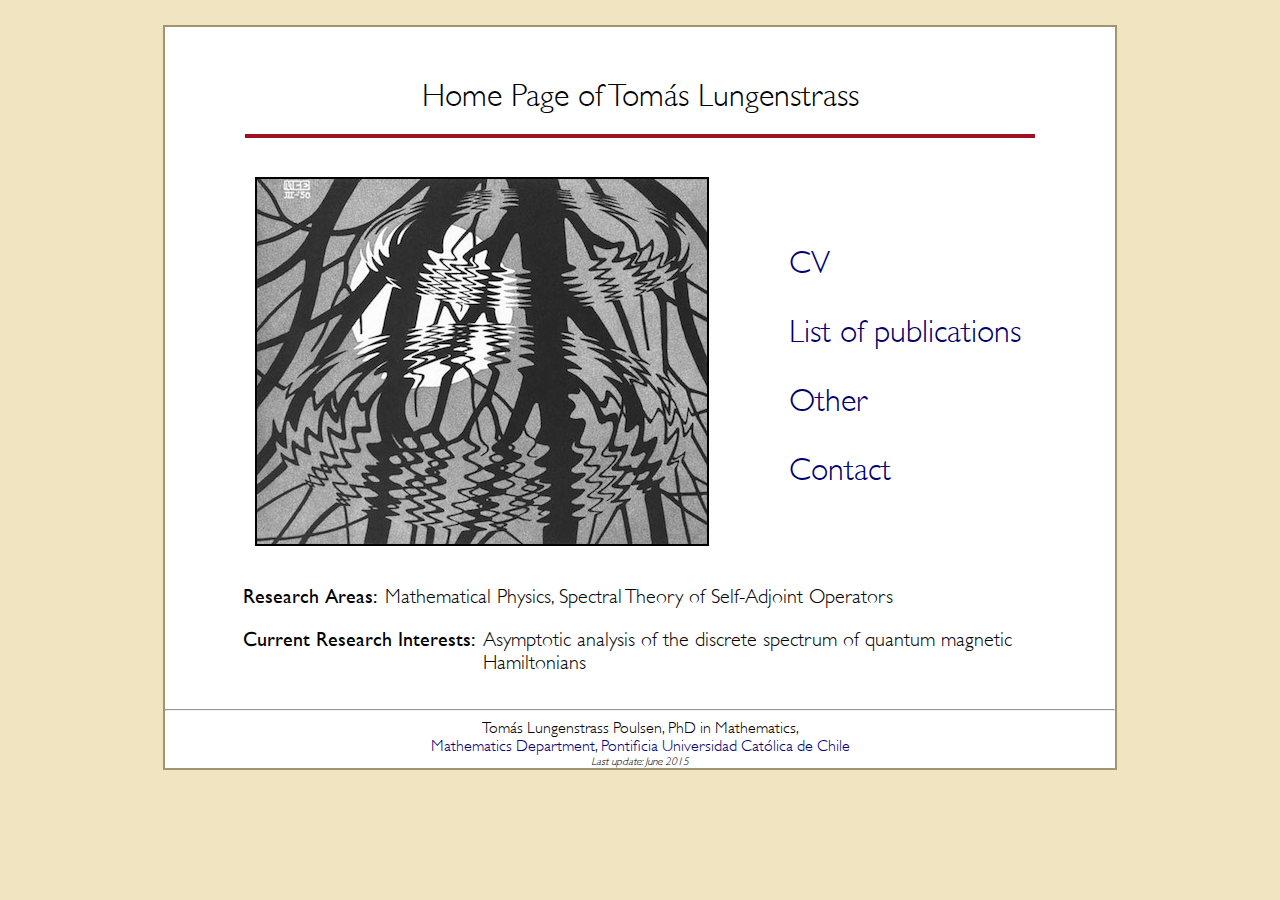
==== index.html @ d2c57707 "add original homepage" ====
<!DOCTYPE html>

<html>

<head>
    <title>Tomás Lungenstrass's Homepage</title>
    <meta name="author" content="Tomás Lungenstrass">
    <meta name="description" content="Provides information on Tomás Lungenstrass's teaching activity">
    <meta name="keywords" content="Teaching, Mathematics, Physics">
    <link rel="stylesheet" type="text/css" href="style.css">
    <meta charset="UTF-8">
    <meta name="viewport" content="width=device-width">
</head>

<body>
    <div id="container">

        <div id="header">
            <h1><a href="index.html">Home Page of Tomás Lungenstrass</a></h1>
        </div>

        <div id="content">
            <div id="index_image" class="image">
                <img alt="M.C. Escher - Rippled Surface" src='picture.jpg' height="365" width="450">
            </div>

            <div id="links">
                <p><a href="CV Tomas Lungenstrass 2015.pdf" target="_blank"> CV </a></p>
                <p><a href="publications.html">List of publications</a></p>
                <p><a href="https://soundcloud.com/toti-lungenstrass/sets/cantos-sacros-rusos" target="_blank">Other</a>
                </p>
                <p><a href="contact.html">Contact</a></p>
            </div>


            <div id="interests">
                <div class="interests_title">Research Areas:</div>
                <div class="interests_content">Mathematical Physics, Spectral Theory of Self-Adjoint Operators</div>
                <div class="interests_title">Current Research Interests:</div>
                <div class="interests_content">Asymptotic analysis of the discrete spectrum of quantum magnetic
                    Hamiltonians</div>
            </div>
        </div>


        <div id="footer">
            <hr>
            <p>Tomás Lungenstrass Poulsen, PhD in Mathematics,</p>
            <p><a href="http://www.mat.puc.cl" target="_blank">Mathematics Department</a>, <a href="http://www.uc.cl"
                    target="_blank">Pontificia Universidad Católica de Chile</a></p>
            <p id="update">Last update: June 2015</p>
        </div>

    </div>
</body>

</html>
---- style.css ----
﻿/* Created by Tomás Lungenstrass, March 2014*/

@font-face {
    font-family: Letra;
    src: url(GillSans-Light.ttf);
}
@font-face {
    font-family: Letra-Bold;
    src: url(GillSans.ttf);
}

/*Global*/

h1 {
    font-family:  Letra;
    font-weight: 300;
    
}

a {
    color: #000070;
    text-decoration: none;
}

.clear {
    clear: both;
}

/*Specific*/

body {
    margin-top: 25px;
    background: #f0e5c0;
    
    font-family:  Letra;
    font-weight: 200;
}

#container {
    width: 950px;
    margin: auto;
    margin-top: 0px;
    
    border: 2px solid #a09570;
    background: #ffffff;
}

#header {
    height: 150px;
}

#header h1 {
    margin: 0px 80px;
    padding: 50px 0px 20px;
    
    text-align: center;
    border-bottom: 4px solid #a01020;
}

#header a {
    text-decoration: none;
    color: #000000;
}

.image {
    float: left;
    margin-left: 90px;
}

.image img {
    border-style: solid;
    border-color: #000000;
    border-width: 2px;
}

#index_image {
    margin-bottom: 35px;
}

#index_image img {
    
}

#contact_image {
    margin-bottom: 55px;
}

#links {
    margin: 35px 80px 30px;
    float: left;
}

#links p {
    font-size: 24pt;
}

#contact {
    margin: 35px 80px 30px;
    float: left;
}

.contact_title {
    font-family: Letra-Bold;
}

.contact_title p {
    margin: 15px 0px 3px;
}

.contact_content p {
    margin: 0px;
}


#interests {
    margin: 45px 70px 35px;
    clear: both;
    
    font-size: 20px;
}

.interests_title {
    float: left;
    clear: left;
    margin: 0px 8px 20px;
    
    font-family: Letra-Bold;
}

.interests_content {
    margin: 0px 0px 20px;
}

.publications {
    margin: 0px 90px 30px;
}

.pub_title {
    margin: 0px 80px 0px;
    font-size: 24pt;
}

.pub_title p {
    margin: 15px 0px 3px;
}

#footer {
    clear:both;
}

#footer p {
    text-align: center;
    margin: 0px;
}

#update {
    margin-top: 8px;
    
    font-style: italic;
    font-size: 0.7em;
}
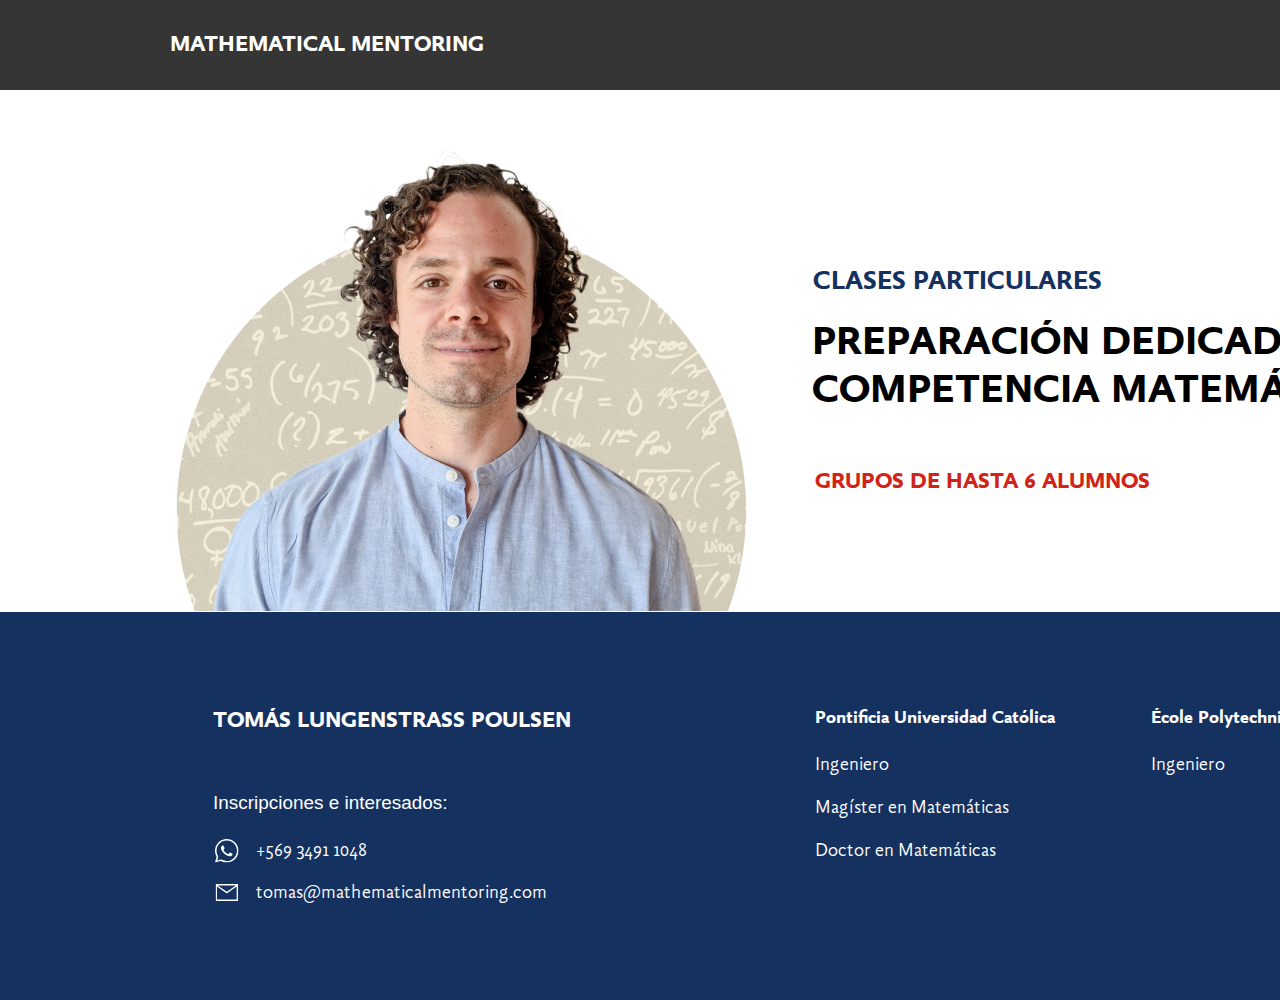
==== commit 92afc449: "add new desktop website" ====
--- a/index.html
+++ b/index.html
@@ -1,57 +1,128 @@
 <!DOCTYPE html>
-
-<html>
+<html lang="en">
 
 <head>
-    <title>Tomás Lungenstrass's Homepage</title>
-    <meta name="author" content="Tomás Lungenstrass">
-    <meta name="description" content="Provides information on Tomás Lungenstrass's teaching activity">
-    <meta name="keywords" content="Teaching, Mathematics, Physics">
-    <link rel="stylesheet" type="text/css" href="style.css">
-    <meta charset="UTF-8">
-    <meta name="viewport" content="width=device-width">
+  <meta charset="UTF-8" />
+  <meta http-equiv="X-UA-Compatible" content="IE=edge" />
+  <meta name="viewport" content="width=device-width, initial-scale=1.0" />
+
+  <title>Preparación PAES Matemáticas</title>
+  <meta name="author" content="Tomás Lungenstrass Poulsen">
+  <meta name="description"
+    content="Provee información acerca de las clases particulares impartidas por Tomás Lungenstrass">
+  <meta name="keywords" content="Enseñar, Matemáticas, PAES, Clases particulares, Preparación PAES">
+
+  <link rel="icon" type="image/x-icon" href="favicon.png">
+  <link rel="stylesheet" href="./vars.css" />
+  <link rel="stylesheet" href="./style.css" />
+
+  <style>
+    a,
+    button,
+    input,
+    select,
+    h1,
+    h2,
+    h3,
+    h4,
+    h5,
+    * {
+      box-sizing: border-box;
+      margin: 0;
+      padding: 0;
+      border: none;
+      text-decoration: none;
+      appearance: none;
+      background: none;
+
+      -webkit-font-smoothing: antialiased;
+    }
+  </style>
 </head>
 
 <body>
-    <div id="container">
+  <div class="escritorio">
+    <div class="rectangle-1"></div>
+    <div class="navbar"></div>
+    <div class="relativecontainer">
+      <div class="ingeniero">Ingeniero</div>
+      <div class="cole-polytechnique-de-paris">
+        École Polytechnique de Paris
+      </div>
+      <div class="pontificia-universidad-cat-lica">
+        Pontificia Universidad Católica
+      </div>
+      <div class="ingeniero2">Ingeniero</div>
+      <div class="mag-ster-en-matem-ticas">Magíster en Matemáticas</div>
+      <div class="doctor-en-matem-ticas">Doctor en Matemáticas</div>
+      <div class="tom-s-lungenstrass">MATHEMATICAL MENTORING</div>
+      <div class="clases-particulares">CLASES PARTICULARES</div>
+      <div class="grupos-de-hasta-6-alumnos">GRUPOS DE HASTA 6 ALUMNOS</div>
+      <div class="preparaci-n-dedicada-paes-competencia-matem-ticas-2-m-2">
+        PREPARACIÓN DEDICADA PAES
+        <br />
+        COMPETENCIA MATEMÁTICA 2 (M2)
+      </div>
+      <div class="button">
+        <div class="contactar">
+          <a
+            href="https://wa.me/56934911048?text=Hola%21%20Quisiera%20m%C3%A1s%20informaci%C3%B3n%20acerca%20de%20las%20clases%20de%20preparaci%C3%B3n%20PAES%20matem%C3%A1ticas.%20Gracias.">CONTACTAR</a>
+          <!-- <div class="contactar"><a href="mailto:tomas@mathematicalmentoring.com?subject=Preparación PAES">CONTACTAR</a> -->
+        </div>
+      </div>
+      <img class="image" src="image0.png" />
+      <div class="inscripciones-e-interesados">
+        Inscripciones e interesados:
+      </div>
+      <div class="tom-s-lungenstrass2">TOMÁS LUNGENSTRASS POULSEN</div>
+      <div class="contact-number">
+        <div class="icon-1">
+          <svg class="disen-o-web-v-2-04" width="20" height="20" viewBox="0 0 20 20" fill="none"
+            xmlns="http://www.w3.org/2000/svg">
+            <g clip-path="url(#clip0_3_2)">
+              <path
+                d="M1.30955 15.2598C1.12366 15.9189 0.946224 16.5695 0.768784 17.2286L-0.000122006 20L0.920875 19.7634C2.239 19.417 3.55712 19.0706 4.87525 18.7241C4.99354 18.6903 5.14563 18.665 5.33152 18.7664C6.71724 19.5015 8.20436 19.8817 9.74217 19.9071C12.3193 19.9578 14.6091 19.1044 16.5694 17.3975C19.7548 14.6261 20.8195 9.97043 19.1465 6.0921C17.5242 2.31517 13.9923 0 9.97875 0C9.66612 0 9.35349 0.016899 9.04086 0.0422476C6.45531 0.270384 4.26688 1.38572 2.52628 3.34601C-0.295855 6.53147 -0.802826 11.0182 1.25041 14.7782C1.3349 14.9387 1.3518 15.0908 1.30955 15.2598ZM1.318 9.46346C1.47854 6.9286 2.55163 4.83312 4.51192 3.22771C6.17647 1.85889 8.15366 1.20828 10.3843 1.29278C14.3641 1.44487 17.8537 4.51204 18.4959 8.43261C19.1634 12.4884 17.1101 16.2907 13.4008 17.8961C12.2517 18.3946 11.0941 18.6396 9.95341 18.6396C8.45784 18.6396 6.97073 18.2172 5.50896 17.3722C5.37377 17.2962 5.26393 17.2793 5.11183 17.3215C4.40207 17.5158 3.69232 17.7017 2.98256 17.8876L1.85877 18.1665L2.16295 17.0511C2.35729 16.3329 2.55163 15.6316 2.74597 14.9303C2.77132 14.8289 2.76287 14.7782 2.71217 14.6853C1.67288 13.0798 1.20816 11.3223 1.318 9.4719V9.46346Z"
+                fill="white" />
+              <path
+                d="M6.29483 10.6041C7.79884 12.632 9.55634 13.8995 11.6687 14.4825C12.6066 14.7444 13.3924 14.643 14.1191 14.1783C14.6683 13.8234 14.9133 13.3164 14.9049 12.5306C14.9049 12.4715 14.888 12.463 14.8711 12.4546L14.7612 12.3954C14.1022 12.0575 13.4178 11.711 12.7165 11.4237C12.6151 11.3815 12.5475 11.3899 12.4545 11.5251C12.294 11.7364 12.125 11.9476 11.956 12.1504L11.6941 12.4799C11.5589 12.6489 11.3138 12.8179 10.9421 12.6658C9.4127 12.0575 8.20442 11.0182 7.34257 9.5733C7.18203 9.30292 7.19893 9.05788 7.40172 8.8213C7.62141 8.55936 7.82419 8.28898 8.01008 8.01859C8.09458 7.9003 8.09458 7.7989 8.03543 7.66371C7.78195 7.07225 7.53691 6.49768 7.30877 5.90621C7.12288 5.42459 6.96234 5.42459 6.79335 5.46684H6.73421C6.73421 5.46684 6.65816 5.46684 6.62436 5.46684C6.10894 5.46684 6.016 5.53444 5.70337 5.89776C5.06965 6.62442 4.89221 7.46092 5.15415 8.46642C5.35694 9.26067 5.83011 9.92818 6.32863 10.6041H6.29483Z"
+                fill="white" />
+            </g>
+            <defs>
+              <clipPath id="clip0_3_2">
+                <rect width="19.9324" height="20" fill="white" />
+              </clipPath>
+            </defs>
+          </svg>
+        </div>
+        <div class="_569-3491-1048"><a
+            href="https://wa.me/56934911048?text=Hola%21%20Quisiera%20m%C3%A1s%20informaci%C3%B3n%20acerca%20de%20las%20clases%20de%20preparaci%C3%B3n%20PAES%20matem%C3%A1ticas.%20Gracias.">+569
+            3491 1048</a></div>
+      </div>
+      <div class="contact-mail">
+        <div class="icon-2">
+          <svg class="disen-o-web-v-2-05" width="20" height="16" viewBox="0 0 20 16" fill="none"
+            xmlns="http://www.w3.org/2000/svg">
+            <g clip-path="url(#clip0_3_7)">
+              <path
+                d="M0 15.15H20V0H0V15.15ZM9.99578 6.90325L1.90114 1.23363H18.0989L9.99578 6.90325ZM18.7664 2.26447V13.9163H1.23363V2.26447L9.64935 8.15378C9.86058 8.29742 10.1479 8.29742 10.3591 8.15378L18.7748 2.26447H18.7664Z"
+                fill="white" />
+            </g>
+            <defs>
+              <clipPath id="clip0_3_7">
+                <rect width="20" height="15.15" fill="white" />
+              </clipPath>
+            </defs>
+          </svg>
+        </div>
+        <div class="tomas-mathematicalmentoring-com">
+          <a href="mailto:tomas@mathematicalmentoring.com?subject=Preparación PAES">tomas@mathematicalmentoring.com</a>
+        </div>
+      </div>
+      <div class="divider-1"></div>
+      <div class="divider-2"></div>
+    </div>
 
-        <div id="header">
-            <h1><a href="index.html">Home Page of Tomás Lungenstrass</a></h1>
-        </div>
-
-        <div id="content">
-            <div id="index_image" class="image">
-                <img alt="M.C. Escher - Rippled Surface" src='picture.jpg' height="365" width="450">
-            </div>
-
-            <div id="links">
-                <p><a href="CV Tomas Lungenstrass 2015.pdf" target="_blank"> CV </a></p>
-                <p><a href="publications.html">List of publications</a></p>
-                <p><a href="https://soundcloud.com/toti-lungenstrass/sets/cantos-sacros-rusos" target="_blank">Other</a>
-                </p>
-                <p><a href="contact.html">Contact</a></p>
-            </div>
-
-
-            <div id="interests">
-                <div class="interests_title">Research Areas:</div>
-                <div class="interests_content">Mathematical Physics, Spectral Theory of Self-Adjoint Operators</div>
-                <div class="interests_title">Current Research Interests:</div>
-                <div class="interests_content">Asymptotic analysis of the discrete spectrum of quantum magnetic
-                    Hamiltonians</div>
-            </div>
-        </div>
-
-
-        <div id="footer">
-            <hr>
-            <p>Tomás Lungenstrass Poulsen, PhD in Mathematics,</p>
-            <p><a href="http://www.mat.puc.cl" target="_blank">Mathematics Department</a>, <a href="http://www.uc.cl"
-                    target="_blank">Pontificia Universidad Católica de Chile</a></p>
-            <p id="update">Last update: June 2015</p>
-        </div>
-
-    </div>
+  </div>
 </body>
 
 </html>--- a/vars.css
+++ b/vars.css
@@ -0,0 +1,12 @@
+/* Figma Styles of your File */
+:root {
+  /* Colors */
+  --blue: #153160;
+  --red: #d12318;
+  --gray: #353535;
+  --white: #ffffff;
+  --black: #000000;
+
+  /* Fonts */
+  /* Effects */
+}
--- a/style.css
+++ b/style.css
@@ -1,161 +1,330 @@
-﻿/* Created by Tomás Lungenstrass, March 2014*/
-
 @font-face {
-    font-family: Letra;
-    src: url(GillSans-Light.ttf);
-}
+  font-family: Letra;
+  src: url(Yoga\ Sans\ -\ Light.ttf);
+}
+
 @font-face {
-    font-family: Letra-Bold;
-    src: url(GillSans.ttf);
-}
-
-/*Global*/
-
-h1 {
-    font-family:  Letra;
-    font-weight: 300;
-    
+  font-family: Letra-Bold;
+  src: url(Yoga\ Sans\ -\ Bold.ttf);
 }
 
 a {
-    color: #000070;
-    text-decoration: none;
-}
-
-.clear {
-    clear: both;
-}
-
-/*Specific*/
-
-body {
-    margin-top: 25px;
-    background: #f0e5c0;
-    
-    font-family:  Letra;
-    font-weight: 200;
-}
-
-#container {
-    width: 950px;
-    margin: auto;
-    margin-top: 0px;
-    
-    border: 2px solid #a09570;
-    background: #ffffff;
-}
-
-#header {
-    height: 150px;
-}
-
-#header h1 {
-    margin: 0px 80px;
-    padding: 50px 0px 20px;
-    
-    text-align: center;
-    border-bottom: 4px solid #a01020;
-}
-
-#header a {
-    text-decoration: none;
-    color: #000000;
+  color: var(--white, #ffffff);
+}
+
+.escritorio,
+.escritorio * {
+  box-sizing: border-box;
+}
+
+.escritorio {
+  background: var(--white, #ffffff);
+  width: 100%;
+  height: 62.5rem;
+  position: relative;
+  overflow: hidden;
+}
+
+.relativecontainer {
+  height: 62.5rem;
+  width: 106.50875rem;
+  margin: auto;
+  position: relative;
+}
+
+.rectangle-1 {
+  background: var(--blue, #153160);
+  width: 100%;
+  height: 24.260625rem;
+  position: absolute;
+  left: 0rem;
+  top: 38.239375rem;
+}
+
+.navbar {
+  background: var(--gray, #353535);
+  width: 100%;
+  height: 5.62125rem;
+  position: absolute;
+  left: 0rem;
+  top: 0rem;
+}
+
+.ingeniero {
+  color: var(--white, #ffffff);
+  text-align: left;
+  font-family: Letra, sans-serif;
+  font-size: 1.1834321022033691rem;
+  line-height: 1.775rem;
+  font-weight: 400;
+  position: absolute;
+  left: 71.9675rem;
+  top: 46.9675rem;
+}
+
+.cole-polytechnique-de-paris {
+  color: var(--white, #ffffff);
+  text-align: left;
+  font-family: Letra-Bold, sans-serif;
+  font-size: 1.1834321022033691rem;
+  line-height: 1.775rem;
+  font-weight: 400;
+  position: absolute;
+  left: 71.9675rem;
+  top: 44.00875rem;
+}
+
+.pontificia-universidad-cat-lica {
+  color: var(--white, #ffffff);
+  text-align: left;
+  font-family: Letra-Bold, sans-serif;
+  font-size: 1.1834321022033691rem;
+  line-height: 1.775rem;
+  font-weight: 400;
+  position: absolute;
+  left: 50.96125rem;
+  top: 44.00875rem;
+}
+
+.ingeniero2 {
+  color: var(--white, #ffffff);
+  text-align: left;
+  font-family: Letra, sans-serif;
+  font-size: 1.1834321022033691rem;
+  line-height: 1.775rem;
+  font-weight: 400;
+  position: absolute;
+  left: 50.96125rem;
+  top: 46.9675rem;
+}
+
+.mag-ster-en-matem-ticas {
+  color: var(--white, #ffffff);
+  text-align: left;
+  font-family: Letra, sans-serif;
+  font-size: 1.1834321022033691rem;
+  line-height: 1.775rem;
+  font-weight: 400;
+  position: absolute;
+  left: 50.96125rem;
+  top: 49.63rem;
+}
+
+.doctor-en-matem-ticas {
+  color: var(--white, #ffffff);
+  text-align: left;
+  font-family: Letra, sans-serif;
+  font-size: 1.1834321022033691rem;
+  line-height: 1.775rem;
+  font-weight: 400;
+  position: absolute;
+  left: 50.96125rem;
+  top: 52.293125rem;
+}
+
+.tom-s-lungenstrass {
+  color: var(--white, #ffffff);
+  text-align: left;
+  font-family: Letra-Bold, sans-serif;
+  font-size: 1.479290246963501rem;
+  line-height: 2.07125rem;
+  font-weight: 400;
+  position: absolute;
+  left: 10.650625rem;
+  top: 1.775rem;
+}
+
+.clases-particulares {
+  color: var(--blue, #153160);
+  text-align: left;
+  font-family: Letra-Bold, sans-serif;
+  font-size: 1.7751480340957642rem;
+  line-height: 2.366875rem;
+  font-weight: 400;
+  position: absolute;
+  left: 50.81375rem;
+  top: 16.34625rem;
+}
+
+.grupos-de-hasta-6-alumnos {
+  color: var(--red, #d12318);
+  text-align: left;
+  font-family: Letra-Bold, sans-serif;
+  font-size: 1.479290246963501rem;
+  line-height: 2.07125rem;
+  font-weight: 400;
+  position: absolute;
+  left: 50.96125rem;
+  top: 29.068125rem;
+}
+
+.preparaci-n-dedicada-paes-competencia-matem-ticas-2-m-2 {
+  color: var(--black, #000000);
+  text-align: left;
+  font-family: Letra-Bold, sans-serif;
+  font-size: 2.662722110748291rem;
+  line-height: 2.95875rem;
+  font-weight: 400;
+  position: absolute;
+  left: 50.739375rem;
+  top: 19.89625rem;
+}
+
+.button {
+  background: var(--red, #d12318);
+  padding: 0.739375rem 1.183125rem 0.739375rem 1.183125rem;
+  display: flex;
+  flex-direction: row;
+  gap: 0.591875rem;
+  align-items: center;
+  justify-content: center;
+  position: absolute;
+  left: 86.6125rem;
+  top: 1.183125rem;
+}
+
+.contactar {
+  color: var(--white, #ffffff);
+  text-align: left;
+  font-family: Letra-Bold, sans-serif;
+  font-size: 1.1834321022033691rem;
+  line-height: 1.775rem;
+  font-weight: 400;
+  position: relative;
 }
 
 .image {
-    float: left;
-    margin-left: 90px;
-}
-
-.image img {
-    border-style: solid;
-    border-color: #000000;
-    border-width: 2px;
-}
-
-#index_image {
-    margin-bottom: 35px;
-}
-
-#index_image img {
-    
-}
-
-#contact_image {
-    margin-bottom: 55px;
-}
-
-#links {
-    margin: 35px 80px 30px;
-    float: left;
-}
-
-#links p {
-    font-size: 24pt;
-}
-
-#contact {
-    margin: 35px 80px 30px;
-    float: left;
-}
-
-.contact_title {
-    font-family: Letra-Bold;
-}
-
-.contact_title p {
-    margin: 15px 0px 3px;
-}
-
-.contact_content p {
-    margin: 0px;
-}
-
-
-#interests {
-    margin: 45px 70px 35px;
-    clear: both;
-    
-    font-size: 20px;
-}
-
-.interests_title {
-    float: left;
-    clear: left;
-    margin: 0px 8px 20px;
-    
-    font-family: Letra-Bold;
-}
-
-.interests_content {
-    margin: 0px 0px 20px;
-}
-
-.publications {
-    margin: 0px 90px 30px;
-}
-
-.pub_title {
-    margin: 0px 80px 0px;
-    font-size: 24pt;
-}
-
-.pub_title p {
-    margin: 15px 0px 3px;
-}
-
-#footer {
-    clear:both;
-}
-
-#footer p {
-    text-align: center;
-    margin: 0px;
-}
-
-#update {
-    margin-top: 8px;
-    
-    font-style: italic;
-    font-size: 0.7em;
+  width: 35.79875rem;
+  height: 28.994375rem;
+  position: absolute;
+  left: 10.946875rem;
+  top: 9.245625rem;
+  object-fit: cover;
+}
+
+.inscripciones-e-interesados {
+  color: var(--white, #ffffff);
+  text-align: left;
+  font-family: "YogaSansOtw03LightItalic-Regular", sans-serif;
+  font-size: 1.1834321022033691rem;
+  line-height: 1.775rem;
+  font-weight: 400;
+  position: absolute;
+  left: 13.31375rem;
+  top: 49.334375rem;
+}
+
+.tom-s-lungenstrass2 {
+  color: var(--white, #ffffff);
+  text-align: left;
+  font-family: Letra-Bold, sans-serif;
+  font-size: 1.479290246963501rem;
+  line-height: 2.07125rem;
+  font-weight: 400;
+  position: absolute;
+  left: 13.31375rem;
+  top: 44.00875rem;
+}
+
+.contact-number {
+  display: flex;
+  flex-direction: row;
+  gap: 0.8875rem;
+  align-items: flex-start;
+  justify-content: flex-start;
+  position: absolute;
+  left: 13.31375rem;
+  top: 52.293125rem;
+}
+
+.icon-1 {
+  flex-shrink: 0;
+  width: 1.775rem;
+  height: 1.775rem;
+  position: relative;
+  overflow: hidden;
+}
+
+.disen-o-web-v-2-04 {
+  width: 1.474375rem;
+  height: 1.479375rem;
+  position: absolute;
+  left: calc(50% - 0.739375rem);
+  top: calc(50% - 0.739375rem);
+  overflow: visible;
+}
+
+._569-3491-1048 {
+  color: var(--white, #ffffff);
+  text-align: left;
+  font-family: Letra, sans-serif;
+  font-size: 1.1834321022033691rem;
+  line-height: 1.775rem;
+  font-weight: 400;
+  position: relative;
+}
+
+.contact-mail {
+  display: flex;
+  flex-direction: row;
+  gap: 0.8875rem;
+  align-items: flex-start;
+  justify-content: flex-start;
+  flex-wrap: wrap;
+  position: absolute;
+  left: 13.31375rem;
+  top: 54.955625rem;
+}
+
+.icon-2 {
+  flex-shrink: 0;
+  width: 1.775rem;
+  height: 1.775rem;
+  position: relative;
+  overflow: hidden;
+}
+
+.disen-o-web-v-2-05 {
+  width: 1.479375rem;
+  height: 1.120625rem;
+  position: absolute;
+  left: calc(50% - 0.739375rem);
+  top: calc(50% - 0.591875rem);
+  overflow: visible;
+}
+
+.tomas-mathematicalmentoring-com {
+  color: var(--white, #ffffff);
+  text-align: left;
+  font-family: Letra, sans-serif;
+  font-size: 1.1834321022033691rem;
+  line-height: 1.775rem;
+  font-weight: 400;
+  position: relative;
+}
+
+.divider-1 {
+  border-style: solid;
+  border-color: var(--blue, #153160);
+  border-width: 0.07375rem 0 0 0;
+  width: 15.384375rem;
+  height: 0rem;
+  position: absolute;
+  left: 10.650625rem;
+  top: 42.6775rem;
+  transform-origin: 0 0;
+  transform: rotate(90deg) scale(1, 1);
+}
+
+.divider-2 {
+  border-style: solid;
+  border-color: var(--blue, #153160);
+  border-width: 0.07375rem 0 0 0;
+  width: 15.384375rem;
+  height: 0rem;
+  position: absolute;
+  left: 48.003125rem;
+  top: 42.6775rem;
+  transform-origin: 0 0;
+  transform: rotate(90deg) scale(1, 1);
 }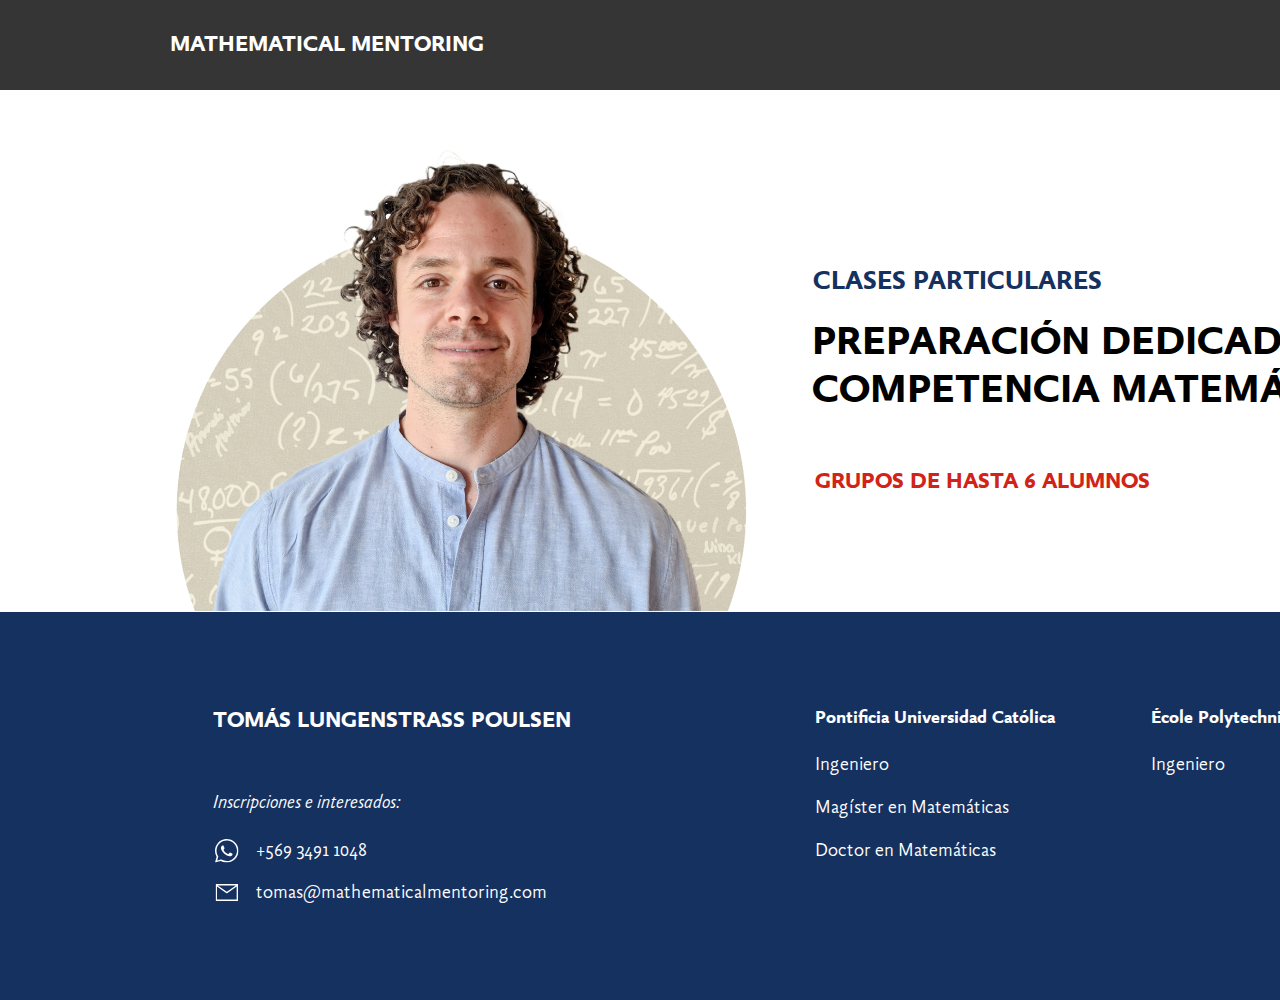
==== commit 3becefc5: "add mobile code (untested)" ====
--- a/index.html
+++ b/index.html
@@ -14,7 +14,7 @@
 
   <link rel="icon" type="image/x-icon" href="favicon.png">
   <link rel="stylesheet" href="./vars.css" />
-  <link rel="stylesheet" href="./style.css" />
+  <link rel="stylesheet" id="styleSheet" href="" />
 
   <style>
     a,
@@ -41,88 +41,35 @@
 </head>
 
 <body>
-  <div class="escritorio">
-    <div class="rectangle-1"></div>
-    <div class="navbar"></div>
-    <div class="relativecontainer">
-      <div class="ingeniero">Ingeniero</div>
-      <div class="cole-polytechnique-de-paris">
-        École Polytechnique de Paris
-      </div>
-      <div class="pontificia-universidad-cat-lica">
-        Pontificia Universidad Católica
-      </div>
-      <div class="ingeniero2">Ingeniero</div>
-      <div class="mag-ster-en-matem-ticas">Magíster en Matemáticas</div>
-      <div class="doctor-en-matem-ticas">Doctor en Matemáticas</div>
-      <div class="tom-s-lungenstrass">MATHEMATICAL MENTORING</div>
-      <div class="clases-particulares">CLASES PARTICULARES</div>
-      <div class="grupos-de-hasta-6-alumnos">GRUPOS DE HASTA 6 ALUMNOS</div>
-      <div class="preparaci-n-dedicada-paes-competencia-matem-ticas-2-m-2">
-        PREPARACIÓN DEDICADA PAES
-        <br />
-        COMPETENCIA MATEMÁTICA 2 (M2)
-      </div>
-      <div class="button">
-        <div class="contactar">
-          <a
-            href="https://wa.me/56934911048?text=Hola%21%20Quisiera%20m%C3%A1s%20informaci%C3%B3n%20acerca%20de%20las%20clases%20de%20preparaci%C3%B3n%20PAES%20matem%C3%A1ticas.%20Gracias.">CONTACTAR</a>
-          <!-- <div class="contactar"><a href="mailto:tomas@mathematicalmentoring.com?subject=Preparación PAES">CONTACTAR</a> -->
-        </div>
-      </div>
-      <img class="image" src="image0.png" />
-      <div class="inscripciones-e-interesados">
-        Inscripciones e interesados:
-      </div>
-      <div class="tom-s-lungenstrass2">TOMÁS LUNGENSTRASS POULSEN</div>
-      <div class="contact-number">
-        <div class="icon-1">
-          <svg class="disen-o-web-v-2-04" width="20" height="20" viewBox="0 0 20 20" fill="none"
-            xmlns="http://www.w3.org/2000/svg">
-            <g clip-path="url(#clip0_3_2)">
-              <path
-                d="M1.30955 15.2598C1.12366 15.9189 0.946224 16.5695 0.768784 17.2286L-0.000122006 20L0.920875 19.7634C2.239 19.417 3.55712 19.0706 4.87525 18.7241C4.99354 18.6903 5.14563 18.665 5.33152 18.7664C6.71724 19.5015 8.20436 19.8817 9.74217 19.9071C12.3193 19.9578 14.6091 19.1044 16.5694 17.3975C19.7548 14.6261 20.8195 9.97043 19.1465 6.0921C17.5242 2.31517 13.9923 0 9.97875 0C9.66612 0 9.35349 0.016899 9.04086 0.0422476C6.45531 0.270384 4.26688 1.38572 2.52628 3.34601C-0.295855 6.53147 -0.802826 11.0182 1.25041 14.7782C1.3349 14.9387 1.3518 15.0908 1.30955 15.2598ZM1.318 9.46346C1.47854 6.9286 2.55163 4.83312 4.51192 3.22771C6.17647 1.85889 8.15366 1.20828 10.3843 1.29278C14.3641 1.44487 17.8537 4.51204 18.4959 8.43261C19.1634 12.4884 17.1101 16.2907 13.4008 17.8961C12.2517 18.3946 11.0941 18.6396 9.95341 18.6396C8.45784 18.6396 6.97073 18.2172 5.50896 17.3722C5.37377 17.2962 5.26393 17.2793 5.11183 17.3215C4.40207 17.5158 3.69232 17.7017 2.98256 17.8876L1.85877 18.1665L2.16295 17.0511C2.35729 16.3329 2.55163 15.6316 2.74597 14.9303C2.77132 14.8289 2.76287 14.7782 2.71217 14.6853C1.67288 13.0798 1.20816 11.3223 1.318 9.4719V9.46346Z"
-                fill="white" />
-              <path
-                d="M6.29483 10.6041C7.79884 12.632 9.55634 13.8995 11.6687 14.4825C12.6066 14.7444 13.3924 14.643 14.1191 14.1783C14.6683 13.8234 14.9133 13.3164 14.9049 12.5306C14.9049 12.4715 14.888 12.463 14.8711 12.4546L14.7612 12.3954C14.1022 12.0575 13.4178 11.711 12.7165 11.4237C12.6151 11.3815 12.5475 11.3899 12.4545 11.5251C12.294 11.7364 12.125 11.9476 11.956 12.1504L11.6941 12.4799C11.5589 12.6489 11.3138 12.8179 10.9421 12.6658C9.4127 12.0575 8.20442 11.0182 7.34257 9.5733C7.18203 9.30292 7.19893 9.05788 7.40172 8.8213C7.62141 8.55936 7.82419 8.28898 8.01008 8.01859C8.09458 7.9003 8.09458 7.7989 8.03543 7.66371C7.78195 7.07225 7.53691 6.49768 7.30877 5.90621C7.12288 5.42459 6.96234 5.42459 6.79335 5.46684H6.73421C6.73421 5.46684 6.65816 5.46684 6.62436 5.46684C6.10894 5.46684 6.016 5.53444 5.70337 5.89776C5.06965 6.62442 4.89221 7.46092 5.15415 8.46642C5.35694 9.26067 5.83011 9.92818 6.32863 10.6041H6.29483Z"
-                fill="white" />
-            </g>
-            <defs>
-              <clipPath id="clip0_3_2">
-                <rect width="19.9324" height="20" fill="white" />
-              </clipPath>
-            </defs>
-          </svg>
-        </div>
-        <div class="_569-3491-1048"><a
-            href="https://wa.me/56934911048?text=Hola%21%20Quisiera%20m%C3%A1s%20informaci%C3%B3n%20acerca%20de%20las%20clases%20de%20preparaci%C3%B3n%20PAES%20matem%C3%A1ticas.%20Gracias.">+569
-            3491 1048</a></div>
-      </div>
-      <div class="contact-mail">
-        <div class="icon-2">
-          <svg class="disen-o-web-v-2-05" width="20" height="16" viewBox="0 0 20 16" fill="none"
-            xmlns="http://www.w3.org/2000/svg">
-            <g clip-path="url(#clip0_3_7)">
-              <path
-                d="M0 15.15H20V0H0V15.15ZM9.99578 6.90325L1.90114 1.23363H18.0989L9.99578 6.90325ZM18.7664 2.26447V13.9163H1.23363V2.26447L9.64935 8.15378C9.86058 8.29742 10.1479 8.29742 10.3591 8.15378L18.7748 2.26447H18.7664Z"
-                fill="white" />
-            </g>
-            <defs>
-              <clipPath id="clip0_3_7">
-                <rect width="20" height="15.15" fill="white" />
-              </clipPath>
-            </defs>
-          </svg>
-        </div>
-        <div class="tomas-mathematicalmentoring-com">
-          <a href="mailto:tomas@mathematicalmentoring.com?subject=Preparación PAES">tomas@mathematicalmentoring.com</a>
-        </div>
-      </div>
-      <div class="divider-1"></div>
-      <div class="divider-2"></div>
-    </div>
+  <div id="content"></div>
 
-  </div>
+  <script>
+    function isMobileDevice() {
+      return (typeof window.orientation !== "undefined") || (navigator.userAgent.indexOf('IEMobile') !== -1);
+    }
+
+    function setContent() {
+      var contentDiv = document.getElementById('content');
+      var styleSheet = document.getElementById('styleSheet');
+
+      var contentUrl = isMobileDevice() ? 'mobile.html' : 'desktop.html';
+      var cssUrl = isMobileDevice() ? 'mobile.css' : 'desktop.css';
+
+      fetch(contentUrl)
+        .then(response => response.text())
+        .then(data => {
+          contentDiv.innerHTML = data;
+        })
+        .catch(error => {
+          console.error('Error fetching content:', error);
+        });
+
+      // Dynamically change the stylesheet link
+      styleSheet.href = cssUrl;
+    }
+
+    window.onload = setContent;
+  </script>
 </body>
 
 </html>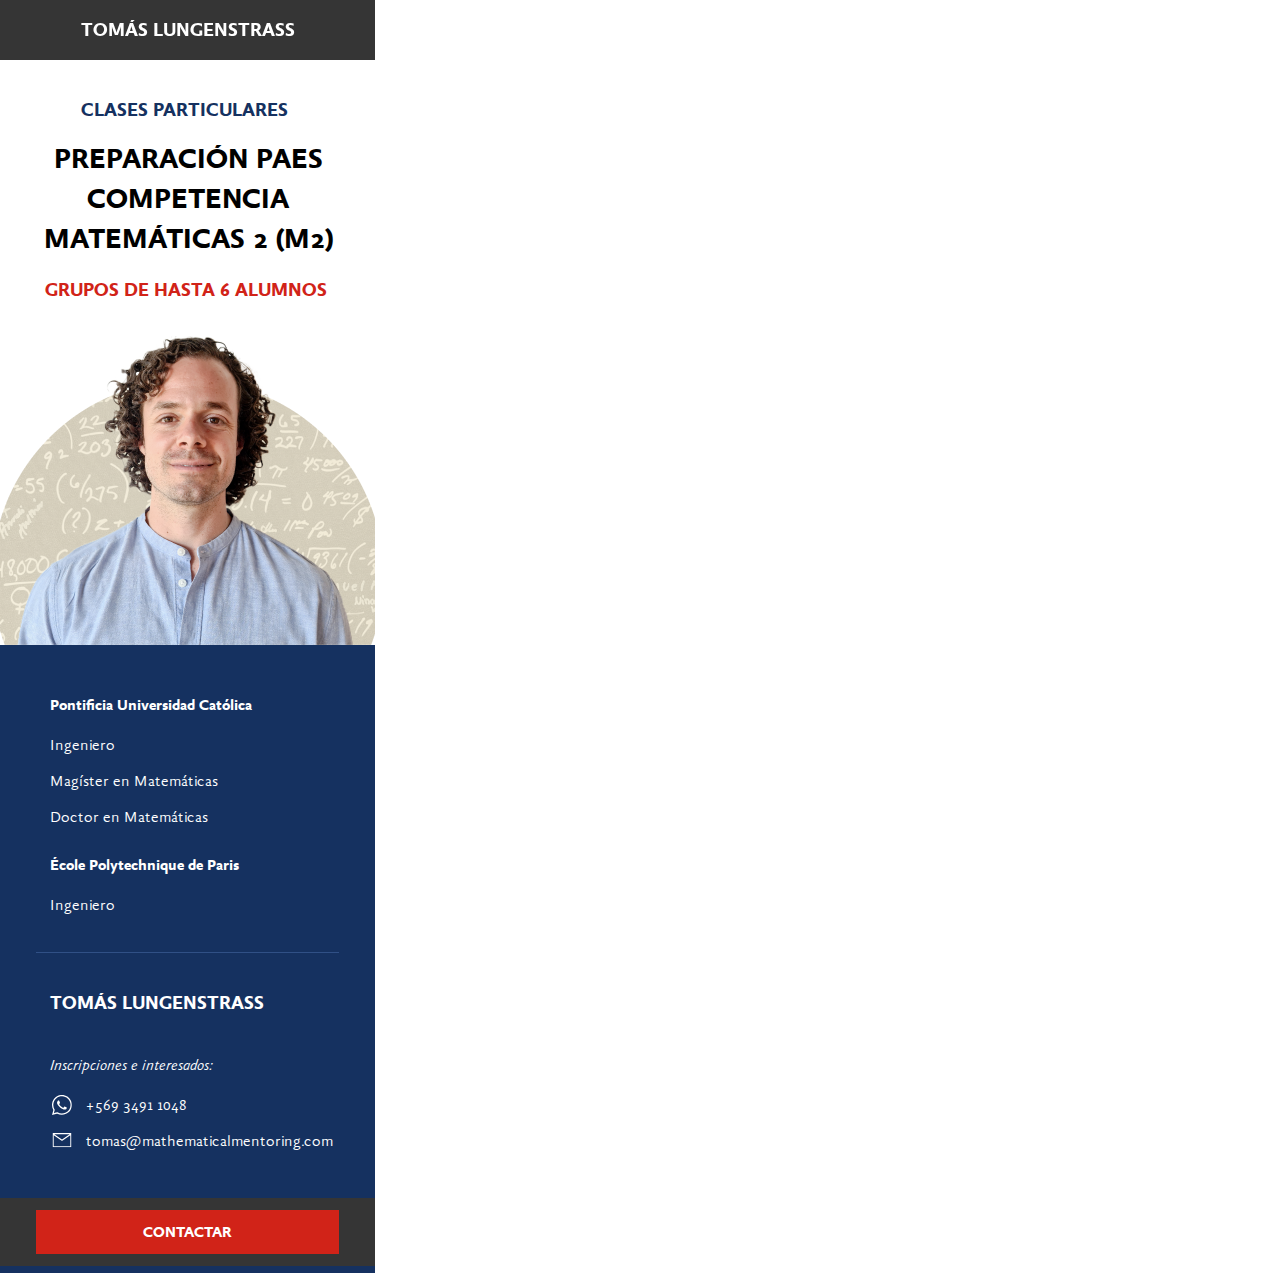
==== commit 3c5a4bcf: "change mobile check logic to viewport width" ====
--- a/index.html
+++ b/index.html
@@ -47,13 +47,18 @@
     function isMobileDevice() {
       return (typeof window.orientation !== "undefined") || (navigator.userAgent.indexOf('IEMobile') !== -1);
     }
+    function isSmallViewport() {
+      return window.innerWidth < 1700;
+    }
 
     function setContent() {
       var contentDiv = document.getElementById('content');
       var styleSheet = document.getElementById('styleSheet');
 
-      var contentUrl = isMobileDevice() ? 'mobile.html' : 'desktop.html';
-      var cssUrl = isMobileDevice() ? 'mobile.css' : 'desktop.css';
+      var checkFunction = isSmallViewport
+
+      var contentUrl = checkFunction() ? 'mobile.html' : 'desktop.html';
+      var cssUrl = checkFunction() ? 'mobile.css' : 'desktop.css';
 
       fetch(contentUrl)
         .then(response => response.text())
